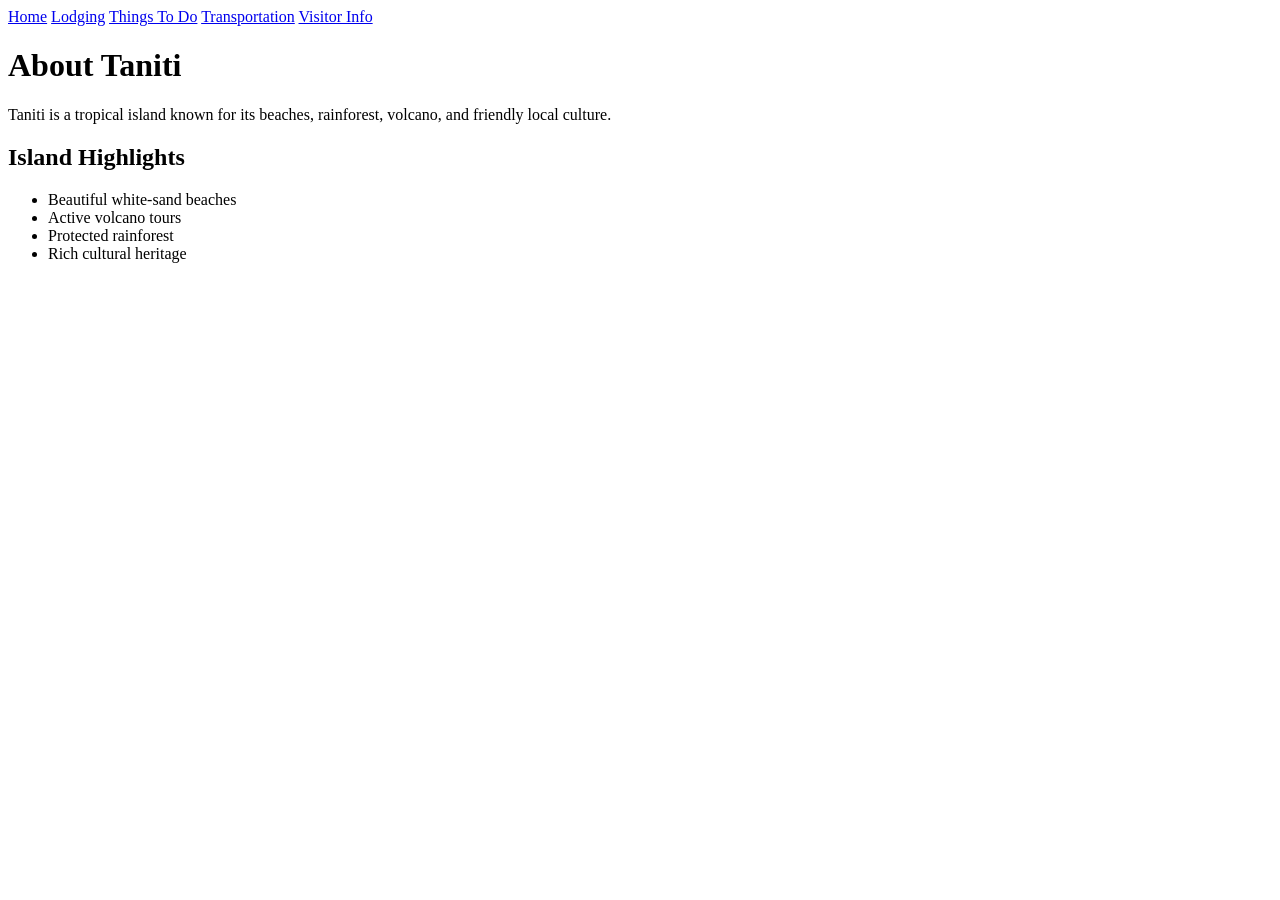
==== about.html @ 4dd75988 "Add files via upload" ====
<!DOCTYPE html>
<html>
<head>
<meta charset="UTF-8">
<title>About Taniti</title>
<link rel="stylesheet" href="style.css">
</head>
<body>

<div class="box nav">
    <a href="index.html">Home</a>
    <a href="lodging.html">Lodging</a>
    <a href="activities.html">Things To Do</a>
    <a href="transportation.html">Transportation</a>
    <a href="visitor-info.html">Visitor Info</a>
</div>

<div class="box">
    <h1>About Taniti</h1>
    <p>
        Taniti is a tropical island known for its beaches, rainforest,
        volcano, and friendly local culture.
    </p>

    <h2>Island Highlights</h2>
    <ul>
        <li>Beautiful white-sand beaches</li>
        <li>Active volcano tours</li>
        <li>Protected rainforest</li>
        <li>Rich cultural heritage</li>
    </ul>
</div>

</body>
</html>
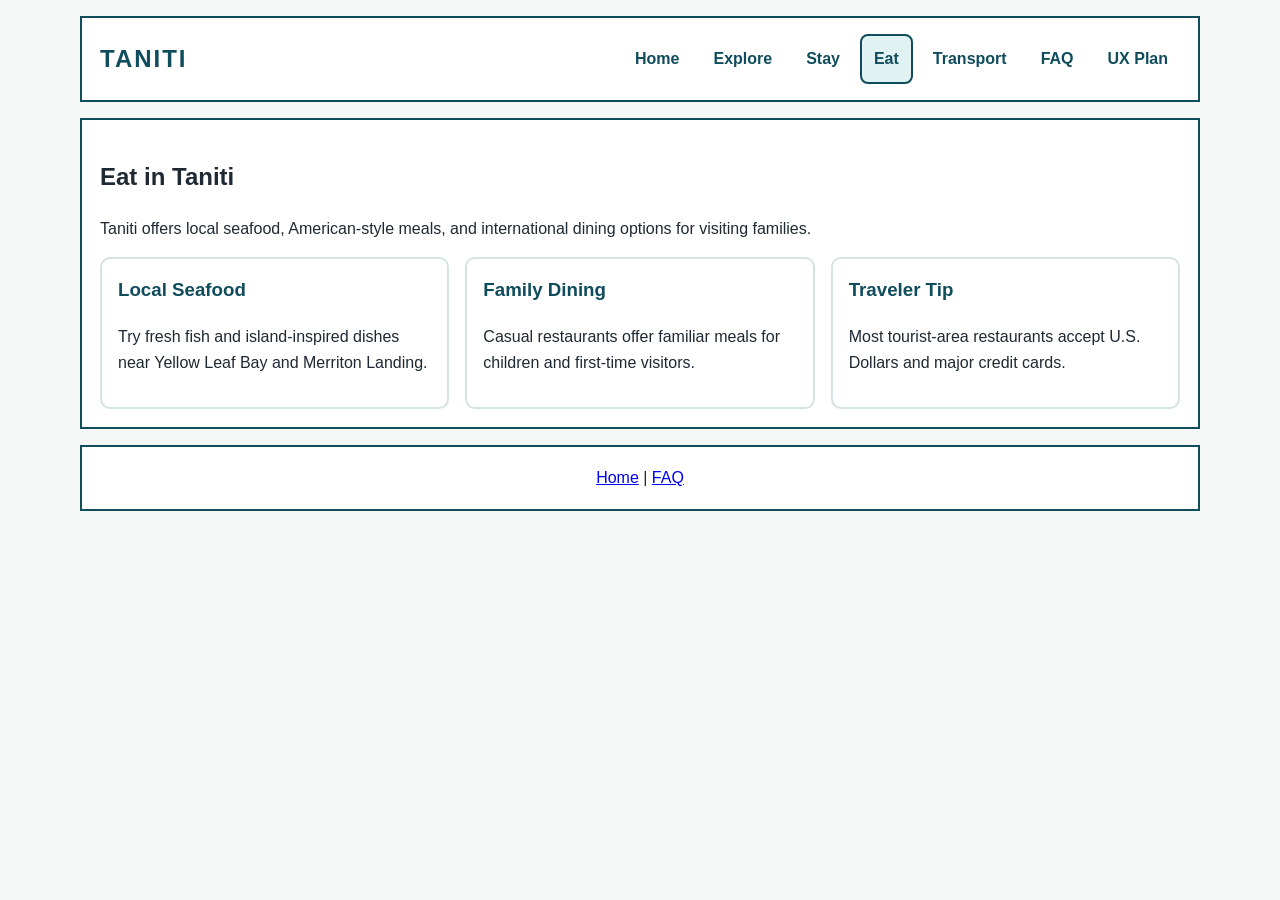
==== commit 24bd60a8: "Add files via upload" ====
--- a/about.html
+++ b/about.html
@@ -1,35 +1,36 @@
 <!DOCTYPE html>
-<html>
+<html lang="en">
 <head>
 <meta charset="UTF-8">
-<title>About Taniti</title>
+<meta name="viewport" content="width=device-width, initial-scale=1.0">
+<title>Eat in Taniti</title>
 <link rel="stylesheet" href="style.css">
 </head>
 <body>
-
-<div class="box nav">
-    <a href="index.html">Home</a>
-    <a href="lodging.html">Lodging</a>
-    <a href="activities.html">Things To Do</a>
-    <a href="transportation.html">Transportation</a>
-    <a href="visitor-info.html">Visitor Info</a>
-</div>
-
-<div class="box">
-    <h1>About Taniti</h1>
-    <p>
-        Taniti is a tropical island known for its beaches, rainforest,
-        volcano, and friendly local culture.
-    </p>
-
-    <h2>Island Highlights</h2>
-    <ul>
-        <li>Beautiful white-sand beaches</li>
-        <li>Active volcano tours</li>
-        <li>Protected rainforest</li>
-        <li>Rich cultural heritage</li>
-    </ul>
-</div>
-
+<a class="skip-link" href="#main">Skip to main content</a>
+<header class="site-header">
+    <a class="logo" href="index.html">TANITI</a>
+    <nav class="nav" aria-label="Main navigation">
+        <a href="index.html">Home</a>
+        <a href="activities.html">Explore</a>
+        <a href="lodging.html">Stay</a>
+        <a class="active" href="about.html">Eat</a>
+        <a href="transportation.html">Transport</a>
+        <a href="visitorinfo.html">FAQ</a>
+        <a href="design-documentation.html">UX Plan</a>
+    </nav>
+</header>
+<main id="main">
+<section class="box">
+    <h1>Eat in Taniti</h1>
+    <p>Taniti offers local seafood, American-style meals, and international dining options for visiting families.</p>
+    <div class="cards">
+        <article class="card"><h3>Local Seafood</h3><p>Try fresh fish and island-inspired dishes near Yellow Leaf Bay and Merriton Landing.</p></article>
+        <article class="card"><h3>Family Dining</h3><p>Casual restaurants offer familiar meals for children and first-time visitors.</p></article>
+        <article class="card"><h3>Traveler Tip</h3><p>Most tourist-area restaurants accept U.S. Dollars and major credit cards.</p></article>
+    </div>
+</section>
+</main>
+<footer class="footer"><a href="index.html">Home</a> | <a href="visitorinfo.html">FAQ</a></footer>
 </body>
-</html>+</html>
--- a/style.css
+++ b/style.css
@@ -0,0 +1,239 @@
+* {
+    box-sizing: border-box;
+}
+
+html {
+    scroll-behavior: smooth;
+}
+
+body {
+    font-family: Arial, sans-serif;
+    margin: 0;
+    background: #f4f7f6;
+    color: #1f2933;
+    line-height: 1.6;
+}
+
+.skip-link {
+    position: absolute;
+    left: -999px;
+    top: 10px;
+    background: #ffffff;
+    border: 2px solid #0f4c5c;
+    padding: 10px;
+    z-index: 100;
+}
+
+.skip-link:focus {
+    left: 10px;
+}
+
+.site-header,
+.footer,
+.box {
+    background: #ffffff;
+    border: 2px solid #0f4c5c;
+    margin: 16px auto;
+    max-width: 1120px;
+    padding: 18px;
+}
+
+.site-header {
+    display: flex;
+    justify-content: space-between;
+    align-items: center;
+    gap: 16px;
+    flex-wrap: wrap;
+}
+
+.logo {
+    font-size: 1.5rem;
+    font-weight: 800;
+    letter-spacing: 2px;
+    color: #0f4c5c;
+    text-decoration: none;
+}
+
+.nav {
+    display: flex;
+    justify-content: flex-end;
+    gap: 10px;
+    flex-wrap: wrap;
+}
+
+.nav a {
+    text-decoration: none;
+    color: #0f4c5c;
+    font-weight: bold;
+    padding: 10px 12px;
+    border-radius: 6px;
+}
+
+.nav a:hover,
+.nav a:focus,
+.nav a.active {
+    background: #e0f2f1;
+    outline: 2px solid #0f4c5c;
+}
+
+.hero {
+    min-height: 340px;
+    display: grid;
+    place-items: center;
+    text-align: center;
+    color: #ffffff;
+    background: linear-gradient(rgba(15, 76, 92, .72), rgba(15, 76, 92, .72)),
+                url('https://images.unsplash.com/photo-1507525428034-b723cf961d3e?auto=format&fit=crop&w=1600&q=80');
+    background-size: cover;
+    background-position: center;
+    border: none;
+    max-width: 100%;
+    margin: 0 0 16px;
+}
+
+.hero-content {
+    max-width: 820px;
+    padding: 24px;
+}
+
+.hero h1 {
+    font-size: clamp(2.5rem, 8vw, 5rem);
+    margin: 0;
+}
+
+.hero p {
+    font-size: 1.25rem;
+}
+
+.button,
+.card .button,
+.cta-link {
+    display: inline-flex;
+    align-items: center;
+    justify-content: center;
+    min-height: 48px;
+    min-width: 48px;
+    padding: 12px 22px;
+    border: 2px solid #0f4c5c;
+    background: #0f4c5c;
+    color: #ffffff;
+    text-decoration: none;
+    font-weight: bold;
+    border-radius: 6px;
+    margin-top: 10px;
+}
+
+.button.secondary {
+    background: #ffffff;
+    color: #0f4c5c;
+}
+
+.cards,
+.timeline,
+.two-column,
+.quick-grid {
+    display: grid;
+    gap: 16px;
+}
+
+.cards {
+    grid-template-columns: repeat(auto-fit, minmax(230px, 1fr));
+}
+
+.card,
+.fact,
+.flow-step {
+    border: 2px solid #d3e4e3;
+    padding: 16px;
+    background: #ffffff;
+    border-radius: 10px;
+}
+
+.card h3,
+.fact h3 {
+    margin-top: 0;
+    color: #0f4c5c;
+}
+
+.two-column {
+    grid-template-columns: minmax(0, 2fr) minmax(260px, 1fr);
+    align-items: start;
+}
+
+.essentials {
+    position: sticky;
+    top: 14px;
+    background: #fff8e6;
+    border-color: #c98c1a;
+}
+
+.quick-grid {
+    grid-template-columns: repeat(auto-fit, minmax(180px, 1fr));
+}
+
+.table-wrap {
+    overflow-x: auto;
+}
+
+table {
+    width: 100%;
+    border-collapse: collapse;
+    background: #ffffff;
+}
+
+th,
+td {
+    border: 1px solid #9fb8b6;
+    padding: 12px;
+    text-align: left;
+    vertical-align: top;
+}
+
+th {
+    background: #e0f2f1;
+    color: #0f4c5c;
+}
+
+.flow {
+    display: grid;
+    grid-template-columns: repeat(auto-fit, minmax(160px, 1fr));
+    gap: 14px;
+    align-items: stretch;
+}
+
+.flow-step {
+    text-align: center;
+    font-weight: bold;
+}
+
+.flow-step span {
+    display: block;
+    color: #0f4c5c;
+    font-size: 1.5rem;
+}
+
+.footer {
+    text-align: center;
+}
+
+@media (max-width: 720px) {
+    .site-header {
+        align-items: stretch;
+    }
+
+    .nav {
+        justify-content: flex-start;
+    }
+
+    .two-column {
+        grid-template-columns: 1fr;
+    }
+
+    .essentials {
+        position: static;
+    }
+
+    body {
+        font-size: 16px;
+    }
+}
